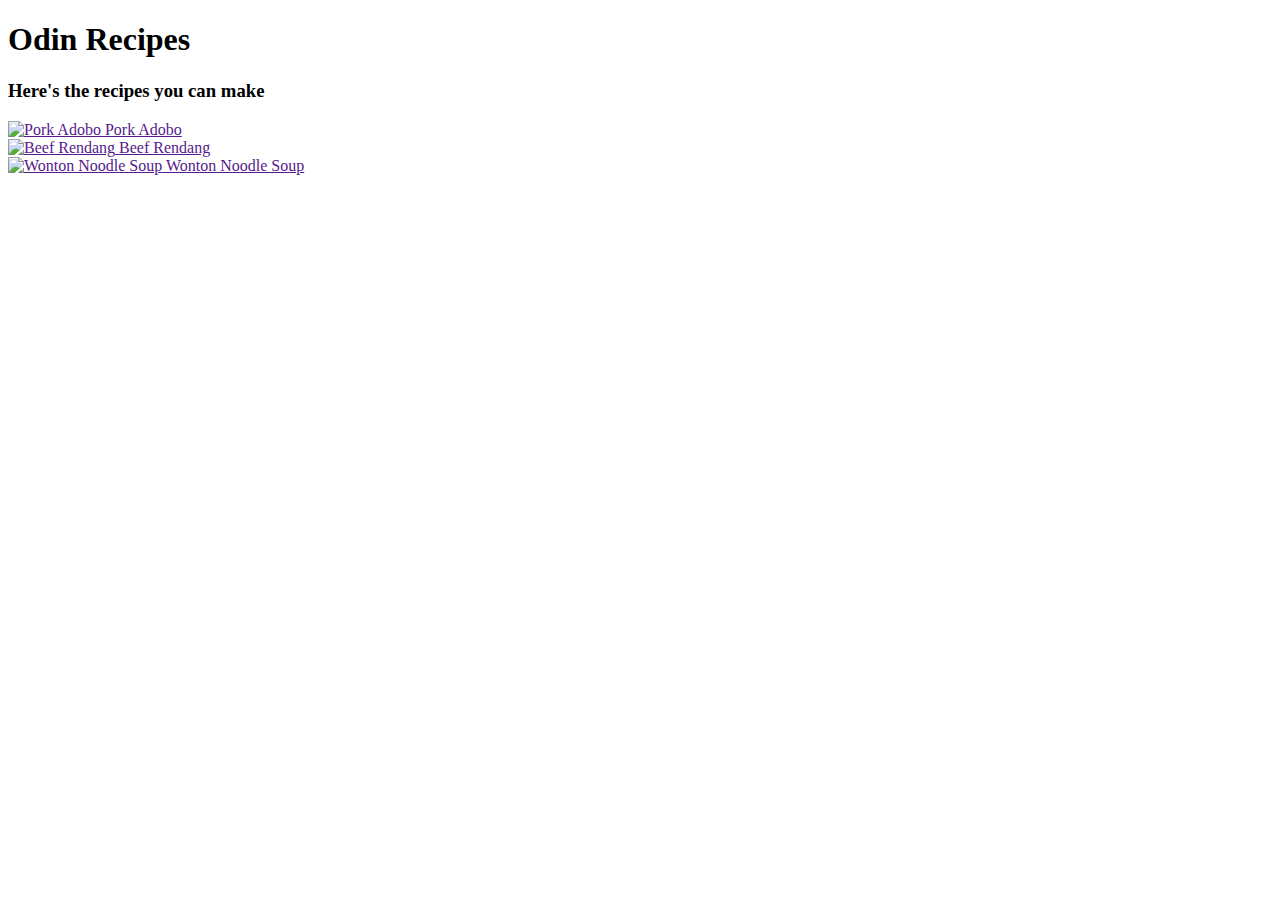
==== index.html @ 3d09a84d "Create html web structure for homepage" ====
<!DOCTYPE html>
<html lang="en">
<head>
    <meta charset="UTF-8">
    <meta http-equiv="X-UA-Compatible" content="IE=edge">
    <meta name="viewport" content="width=device-width, initial-scale=1.0">
    <title>Odin Recipes</title>
</head>
<body>
    <div class="header">
        <h1>Odin Recipes</h1>
        <h3>Here's the recipes you can make</h3>
    </div>
    <div class="hero">
        <div class="hero-container">
            <a href="">
                <img src="images/adobo.jpg" alt="Pork Adobo">
            </a>
            <a href="">Pork Adobo</a>
        </div>
        <div class="hero-container">
            <a href="">
                <img src="images/rendang.jpg" alt="Beef Rendang">
            </a>
            <a href="">Beef Rendang</a>            
        </div>
        <div class="hero-container">
            <a href="">
                <img src="images/wontonnoodle.jpg" alt="Wonton Noodle Soup">
            </a>
            <a href="">Wonton Noodle Soup</a>
        </div>
    </div>
    

</body>
</html>
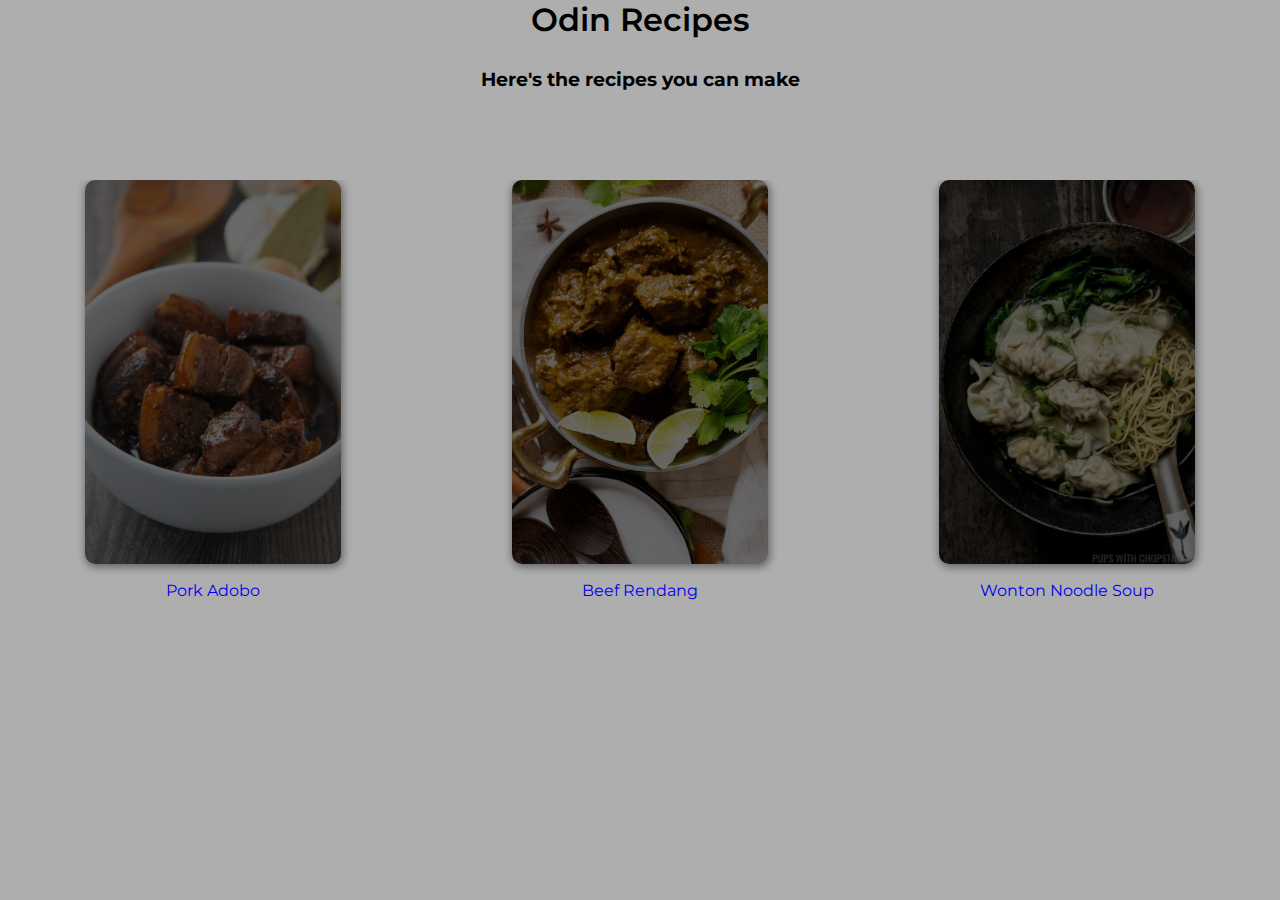
==== commit 8a82961d: "Update structure page for styling" ====
--- a/index.html
+++ b/index.html
@@ -4,6 +4,10 @@
     <meta charset="UTF-8">
     <meta http-equiv="X-UA-Compatible" content="IE=edge">
     <meta name="viewport" content="width=device-width, initial-scale=1.0">
+    <link rel="stylesheet" href="style.css">
+    <link rel="preconnect" href="https://fonts.googleapis.com">
+    <link rel="preconnect" href="https://fonts.gstatic.com" crossorigin>
+    <link href="https://fonts.googleapis.com/css2?family=Montserrat:ital,wght@0,400;0,600;1,400;1,600&display=swap" rel="stylesheet">
     <title>Odin Recipes</title>
 </head>
 <body>
@@ -13,22 +17,29 @@
     </div>
     <div class="hero">
         <div class="hero-container">
-            <a href="">
+            <a href="recipes/adobo.html">
                 <img src="images/adobo.jpg" alt="Pork Adobo">
             </a>
-            <a href="">Pork Adobo</a>
+            <div class="text-button">
+                <a href="recipes/adobo.html">Pork Adobo</a>
+            </div>
+            
         </div>
         <div class="hero-container">
-            <a href="">
+            <a href="recipes/rendang.html">
                 <img src="images/rendang.jpg" alt="Beef Rendang">
             </a>
-            <a href="">Beef Rendang</a>            
+            <div class="text-button">                    
+                <a href="recipes/rendang.html">Beef Rendang</a> 
+            </div>           
         </div>
         <div class="hero-container">
-            <a href="">
+            <a href="recipes/wonton.html">
                 <img src="images/wontonnoodle.jpg" alt="Wonton Noodle Soup">
             </a>
-            <a href="">Wonton Noodle Soup</a>
+            <div class="text-button">
+                <a href="recipes/wonton.html">Wonton Noodle Soup</a>
+            </div>            
         </div>
     </div>
     
--- a/style.css
+++ b/style.css
@@ -0,0 +1,67 @@
+*,
+*::before,
+*::after {
+  box-sizing: inherit;
+  padding: 0;
+  margin: 0;
+  outline: 0;
+  border: 0;
+  appearance: 0;
+  list-style: none;
+  text-decoration: none;
+}
+
+body {
+    box-sizing: border-box;
+    font-family: 'Montserrat', sans-serif;
+    background-color: #aeaeae ;
+}
+
+.header {
+    display: inline-block;
+    width: 100%;
+    height: 20vh;
+    text-align: center;
+}
+
+.header h1 {
+    font-weight: 600;
+}
+
+.header h3 {
+    margin: 29px 0px 0px 0px;
+}
+
+.hero {
+    display: grid;
+    grid-template-columns: repeat(3, 1fr);
+    overflow: hidden;
+}
+
+.hero-container{
+    display: flex;
+    text-align: center;
+    flex-direction: column;
+}
+
+.hero-container a img{
+    width: 60%;
+    box-shadow: 1px 2px 8px 1px rgba(174,174,174,0.75);
+    border-radius: 10px;
+    filter:brightness(41%);
+    transition: all .2s ease-in-out;
+}
+
+.hero-container a img:hover {
+    width: 61%;
+    filter: brightness(70%);
+}
+
+.text-button {
+    margin: 13px
+}
+
+.text-button a {
+    text-decoration: none;
+}
+
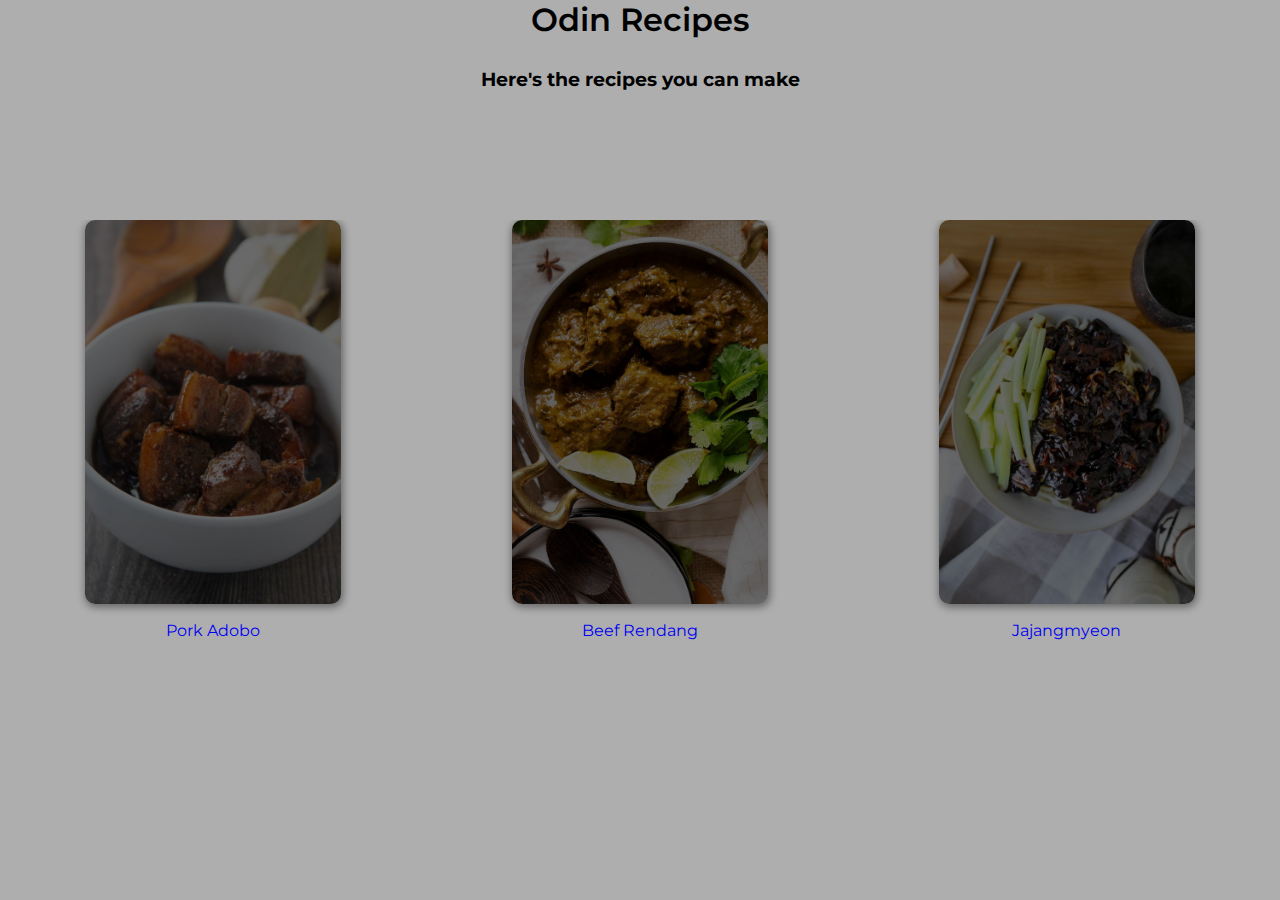
==== commit 40f04a5f: "Finished the web page" ====
--- a/index.html
+++ b/index.html
@@ -34,11 +34,11 @@
             </div>           
         </div>
         <div class="hero-container">
-            <a href="recipes/wonton.html">
-                <img src="images/wontonnoodle.jpg" alt="Wonton Noodle Soup">
+            <a href="recipes/jajangmyeon.html">
+                <img src="images/jajangmyeon.jpg" alt="Jajangmyeon">
             </a>
             <div class="text-button">
-                <a href="recipes/wonton.html">Wonton Noodle Soup</a>
+                <a href="recipes/jajangmyeon.html">Jajangmyeon</a>
             </div>            
         </div>
     </div>
--- a/style.css
+++ b/style.css
@@ -24,6 +24,14 @@
     text-align: center;
 }
 
+.header-content {
+    display: inline-block;
+    width: 100%;
+    height: 16vh;
+    margin-top: 40px;
+    text-align: center; 
+}
+
 .header h1 {
     font-weight: 600;
 }
@@ -38,10 +46,97 @@
     overflow: hidden;
 }
 
+.backbutton {
+    margin: 0px 0px 5px 45px;
+}
+
+.hero-content {
+    display: grid;
+    grid-template-columns: repeat(1, 33% 67%);
+    margin: 0px 40px;
+}
+.hero-content-bottom {
+    width: 100%;
+    display: flex;
+    justify-content: center;
+}
+
+.hero-content-container {
+    display: flex;
+    align-items: center;
+    text-align: center;
+    flex-direction: column;
+    border:3px solid #c0c0c0; 
+    border-radius: 13px;
+    margin: 3px;
+}
+
+.hero-content-container-bottom {
+    display: flex;
+    align-items: center;
+    text-align: center;
+    flex-direction: column;
+    border: 3px solid #c0c0c0;
+    border-radius: 13px;
+    margin: 3px;
+    width: 40vw;
+}
+
+.content-nutrient {
+    display: grid;
+    grid-template-columns: repeat(2, 1fr);
+    grid-gap: 50px;
+    text-align: start;
+}
+
+.content-ingredients {
+    display: grid;
+    grid-template-columns: repeat(2, 1fr);
+    grid-gap:50px ;
+    text-align: start;
+    font-size: 14px;
+}
+
+.nutrients ul li {
+    padding: 10px; 
+}
+
+.hero-content-container p {
+    text-align: justify;
+    padding: 10px 20px 15px 20px;
+}
+
 .hero-container{
     display: flex;
     text-align: center;
     flex-direction: column;
+}
+
+.hero-content-container img, .hero-content-container h3 {
+    margin: 5px;
+} 
+
+.hero-content-container img {
+    width: 60%;
+    box-shadow: 1px 2px 8px 1px rgba(174,174,174,0.75);
+    filter: brightness(70%);
+    border-radius: 10px;
+    margin: 15px;
+}
+
+.hero-content-container ul, .hero-content-container ol {
+    text-align: start;
+    padding: 0px 35px 0px 55px;
+}
+
+.hero-content-container ol li {
+    list-style:decimal;
+    padding: 5px;
+}
+
+.hero-content-container ul li {
+    list-style: disc;
+    padding: 5px;
 }
 
 .hero-container a img{
@@ -53,7 +148,7 @@
 }
 
 .hero-container a img:hover {
-    width: 61%;
+    width: 62%;
     filter: brightness(70%);
 }
 
@@ -65,3 +160,74 @@
     text-decoration: none;
 }
 
+@media screen and (max-width:1280px){
+    .hero-content-container img{
+        width:90%;
+    }
+
+    .hero {
+        margin-top: 40px;
+    }
+}
+
+
+@media screen and (max-width:980px){
+    .hero-content{
+        grid-template-columns: repeat(1, 1fr);
+    }
+    
+    .hero-content-container img{
+        width:40%
+    }
+    
+    .hero-content-container-bottom {
+        width: auto;
+    }
+
+    .hero-container a img {
+        width: 70%;
+    }
+
+    .hero-container a img:hover {
+        width: 72%;
+    }
+}
+
+@media screen and (max-width:550px){
+    .hero-content-container img{
+        width:55%;
+    }
+
+    .hero-content-container p {
+        font-size: 14px;
+    }
+
+    .hero-content-container ol li {
+        font-size: 14px;
+    }
+
+    .hero-content-container ul li {
+        font-size: 14px;
+    }
+
+    .nutrients {
+        font-size: 14px;
+    }
+
+    .hero-content-container-bottom {
+        width: auto;
+    }
+
+    .header {
+        padding-top: 15px;
+    }
+
+    .hero {
+        margin: 0;
+        grid-template-columns: repeat(2, 1fr);
+    }
+
+    .header h3 {
+        font-size:16px;
+    }
+}
